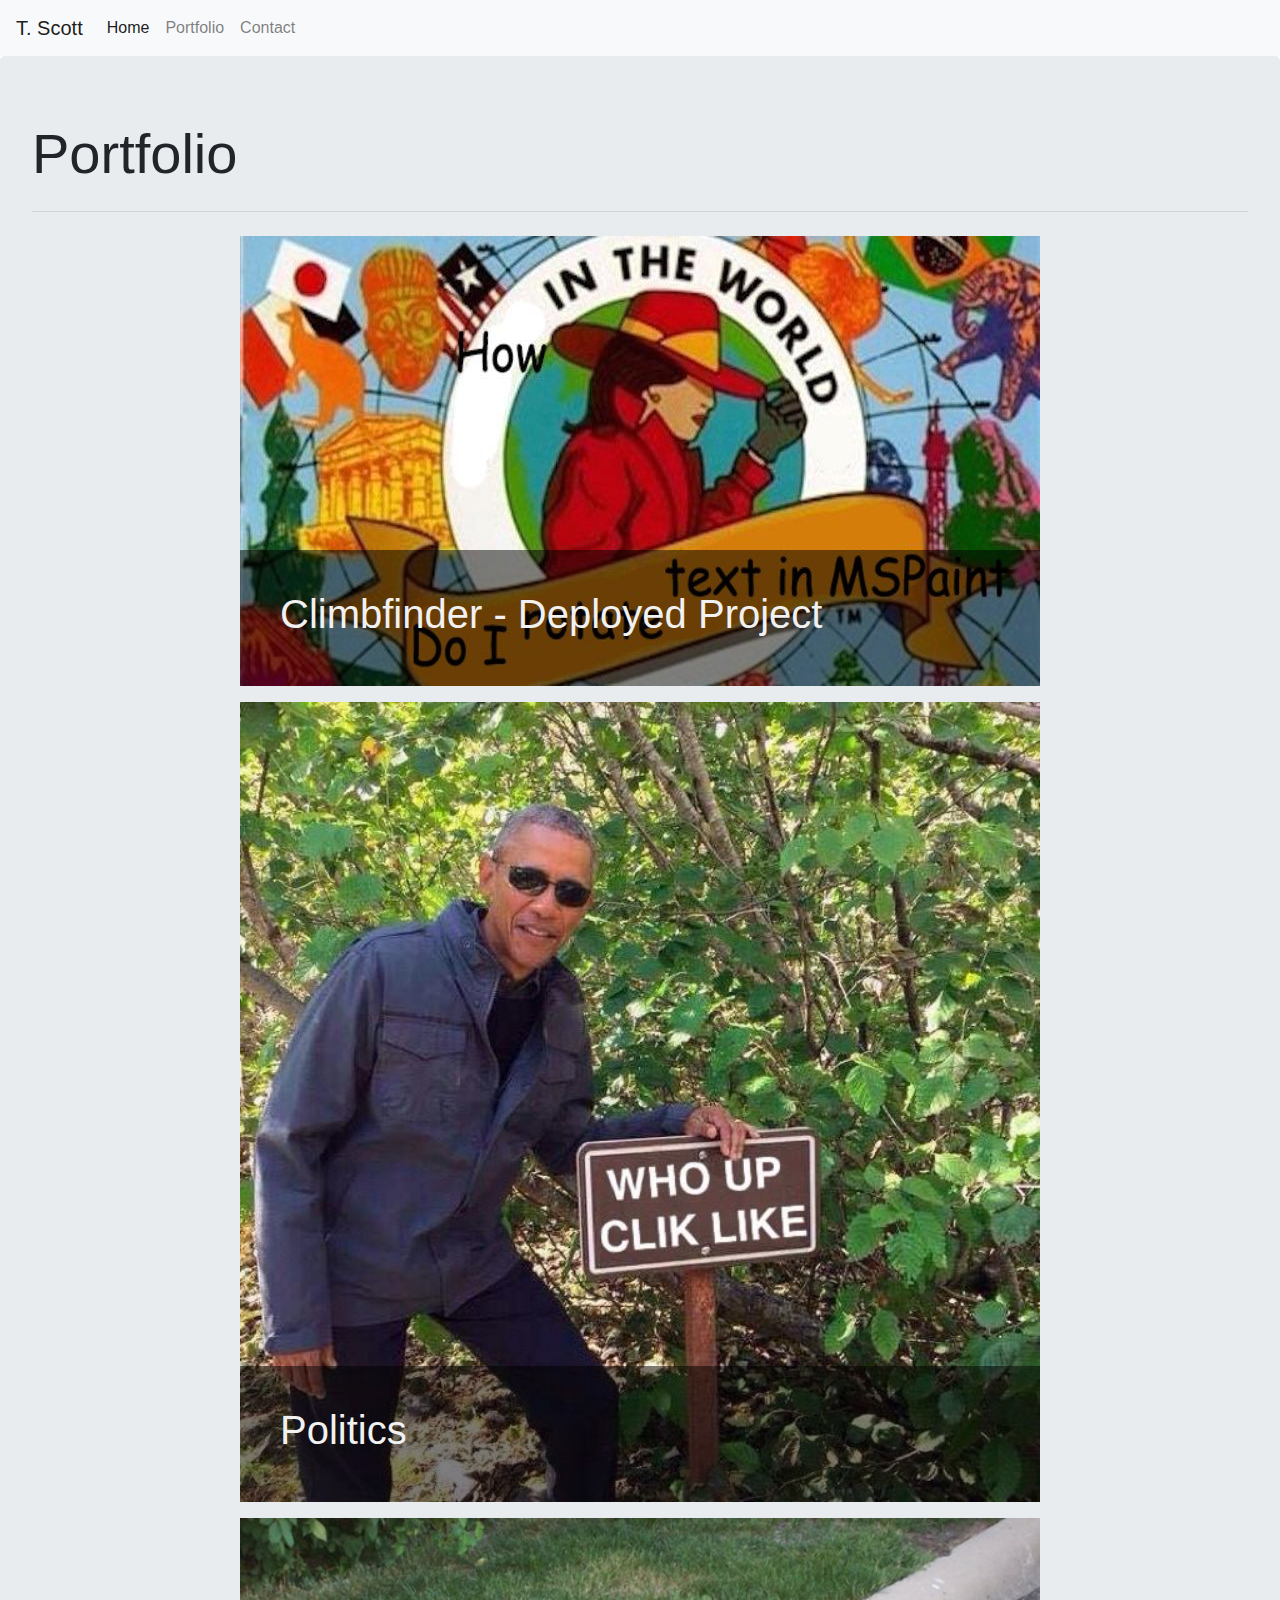
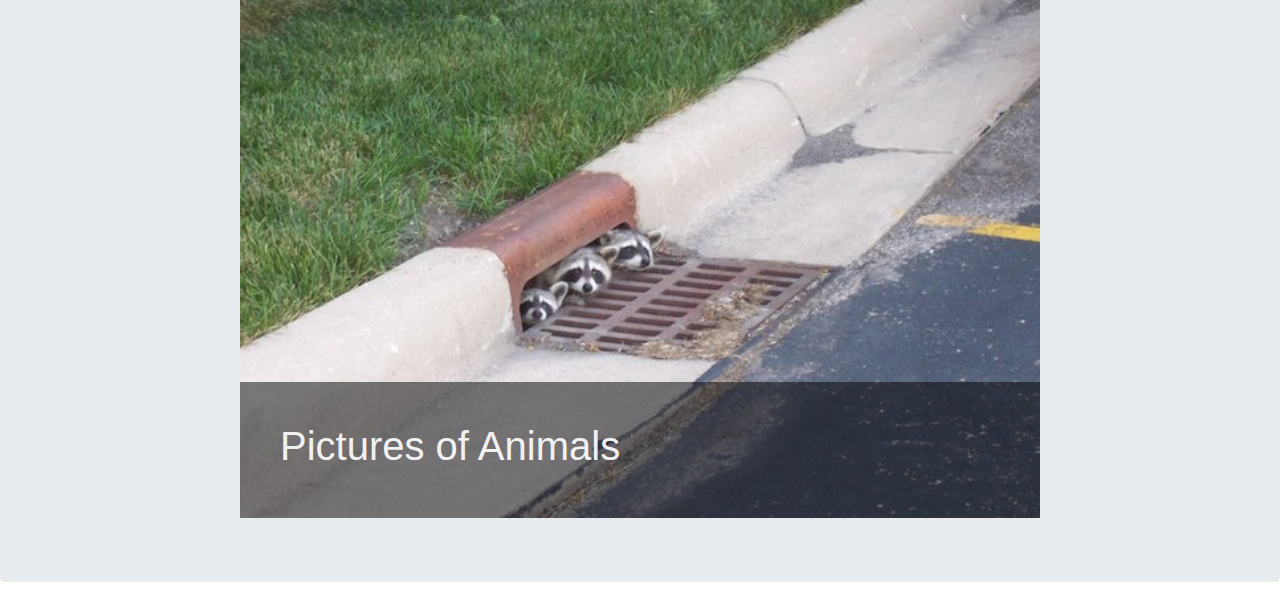
==== portfolio.html @ 841da81f "pulled files from 2homework for portfolio; fixed portfolio labels and added first link" ====
<!DOCTYPE html>
<html lang="en">
  <head>
    <meta charset="UTF-8" />
    <meta name="viewport" content="width=device-width, initial-scale=1.0" />
    <title>Portfolio - T. Scott</title>
    <link
      rel="stylesheet"
      href="https://maxcdn.bootstrapcdn.com/bootstrap/4.0.0/css/bootstrap.min.css"
    />
    <link rel="stylesheet" href="style.css" />
  </head>
  <body>
    <nav class="navbar navbar-expand-lg navbar-light bg-light">
      <a class="navbar-brand" href="#">T. Scott</a>
      <button
        class="navbar-toggler"
        type="button"
        data-toggle="collapse"
        data-target="#navbarSupportedContent"
        aria-controls="navbarSupportedContent"
        aria-expanded="false"
        aria-label="Toggle navigation"
      >
        <span class="navbar-toggler-icon"></span>
      </button>

      <div class="collapse navbar-collapse" id="navbarSupportedContent">
        <ul class="navbar-nav mr-auto">
          <li class="nav-item active">
            <a class="nav-link" href="index.html"
              >Home <span class="sr-only">(current)</span></a
            >
          </li>
          <li class="nav-item">
            <a class="nav-link" href="portfolio.html">Portfolio</a>
          </li>
          <li class="nav-item">
            <a class="nav-link" href="contact.html">Contact</a>
          </li>
        </ul>
      </div>
    </nav>
    <div class="jumbotron">
      <h1 class="display-4">Portfolio</h1>
      <hr class="my-4" />
      <p></p>
      <a href="https://josephtorres1.github.io/Project-1/">
        <div class="container">
          <img
            src="imgs\carsan.jpg"
            alt="carmen sandiego paint.exe meme"
            style="width: 100%;"
          />
          <div class="content">
            <h1>Climbfinder - Deployed Project</h1>
          </div>
        </div>
      </a>
      <p></p>
      <div class="container">
        <img
          src="imgs\obasign.jpg"
          alt="obama leaning on a sign"
          style="width: 100%;"
        />
        <div class="content">
          <h1>Politics</h1>
        </div>
      </div>
      <p></p>
      <div class="container">
        <img
          src="imgs\racdrain.jpg"
          alt="raccoons coming out of a drain"
          style="width: 100%;"
        />
        <div class="content">
          <h1>Pictures of Animals</h1>
        </div>
      </div>
    </div>
  </body>
</html>
---- style.css ----
.h1 {
  font-size: 40px;
}
.container {
  position: relative;
  max-width: 800px; /* Maximum width */
  margin: 0 auto; /* Center it */
  padding: 0;
}

.container .content {
  position: absolute; /* Position the background text */
  bottom: 0; /* At the bottom. Use top:0 to append it to the top */
  background: rgb(0, 0, 0); /* Fallback color */
  background: rgba(0, 0, 0, 0.5); /* Black background with 0.5 opacity */
  color: #f1f1f1; /* Grey text */
  width: 100%; /* Full width */
  padding: 5%; /* Some padding */
}
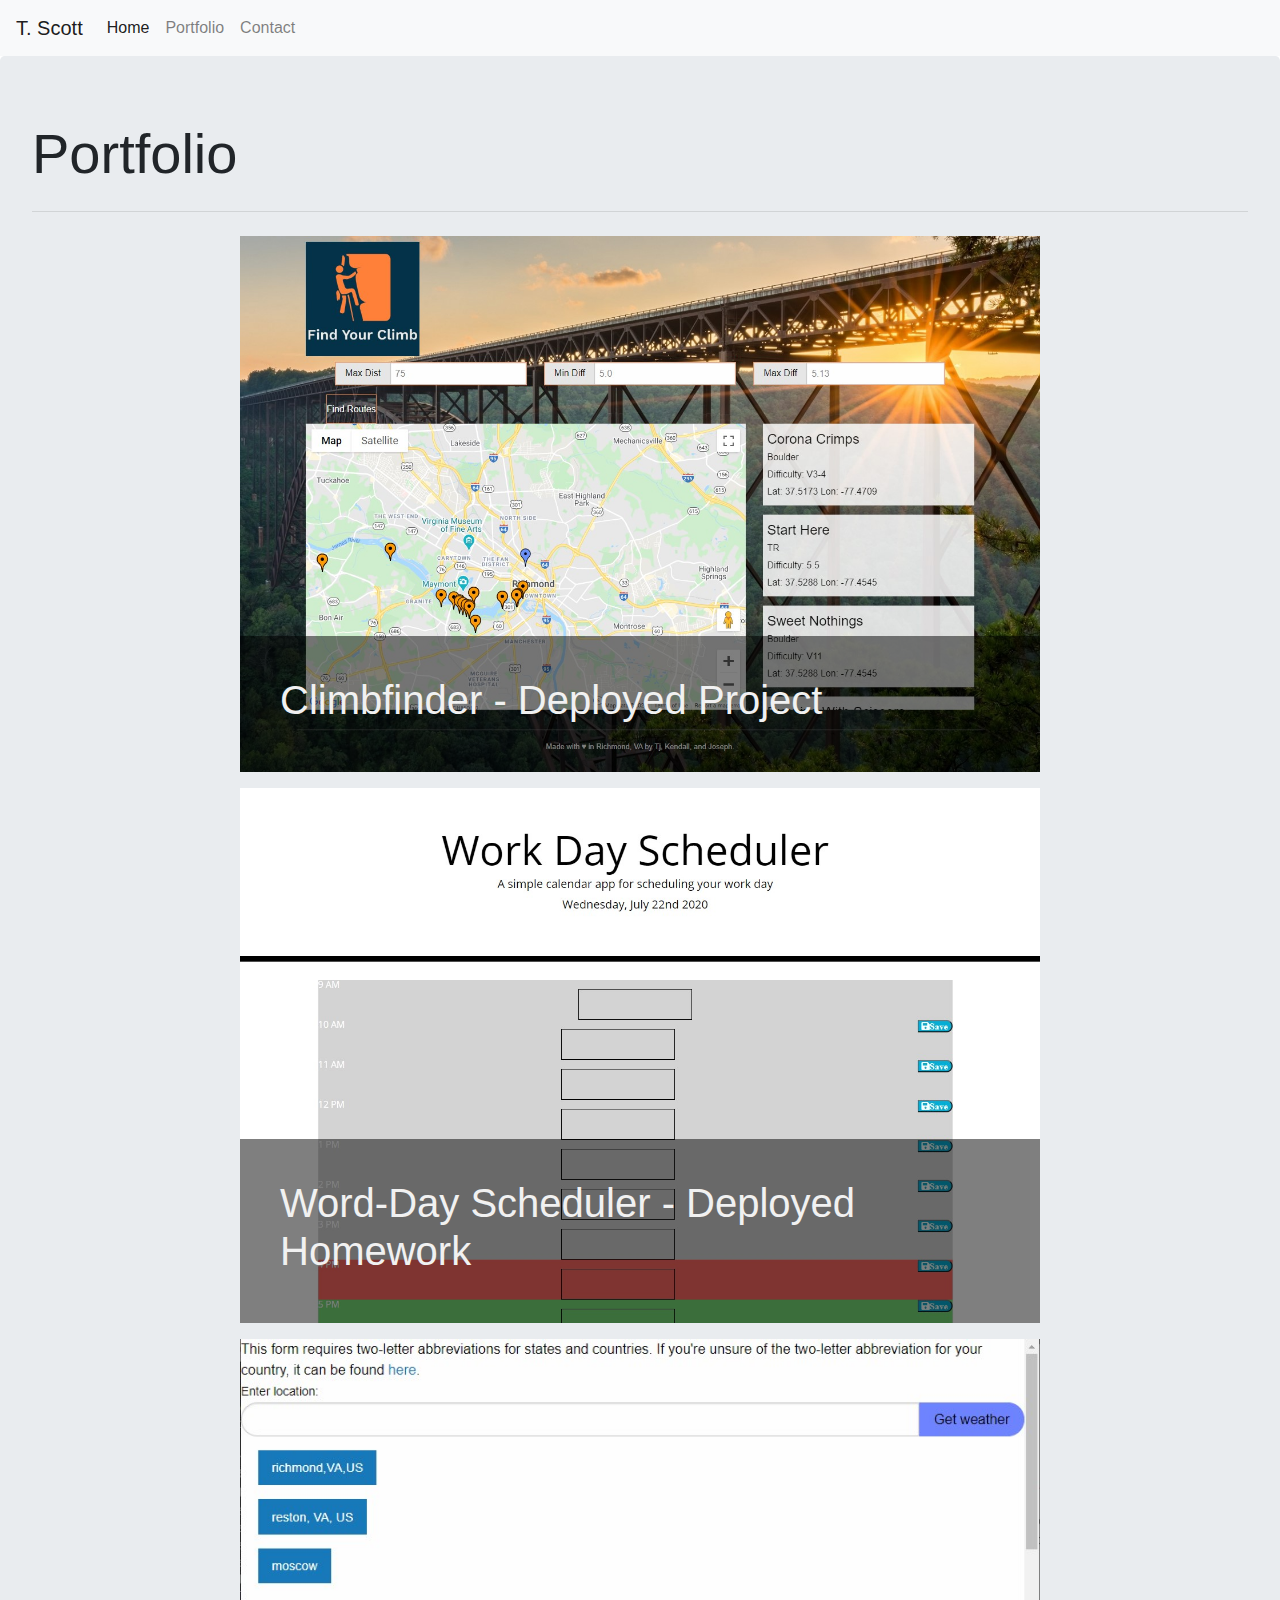
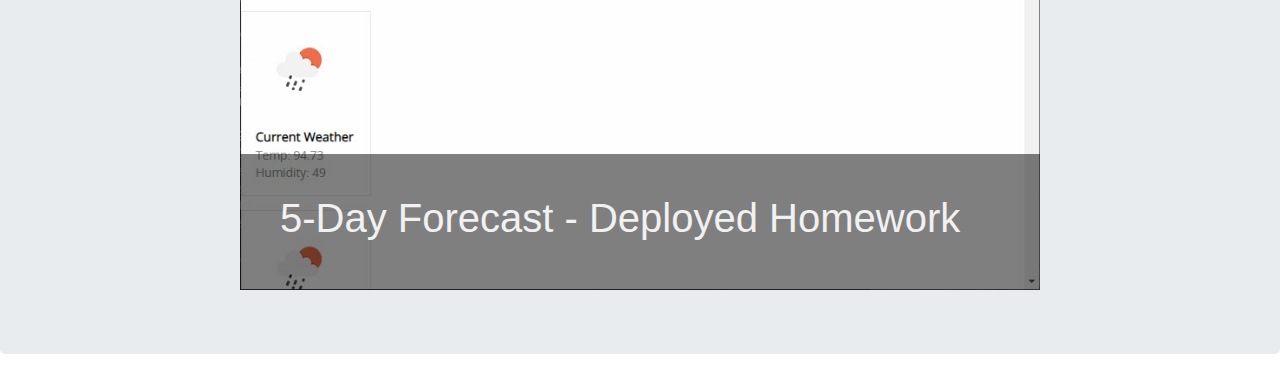
==== commit 0653e3bc: "added deployment screenshots, all links live" ====
--- a/portfolio.html
+++ b/portfolio.html
@@ -48,7 +48,7 @@
       <a href="https://josephtorres1.github.io/Project-1/">
         <div class="container">
           <img
-            src="imgs\carsan.jpg"
+            src="assets\deploymentsimgs\project1 scrnshot.jpg"
             alt="carmen sandiego paint.exe meme"
             style="width: 100%;"
           />
@@ -58,27 +58,31 @@
         </div>
       </a>
       <p></p>
-      <div class="container">
-        <img
-          src="imgs\obasign.jpg"
-          alt="obama leaning on a sign"
-          style="width: 100%;"
-        />
-        <div class="content">
-          <h1>Politics</h1>
+      <a href="https://garshtoshteles.github.io/5homework/">
+        <div class="container">
+          <img
+            src="assets\deploymentsimgs\workdayscrnsht.jpg"
+            alt="obama leaning on a sign"
+            style="width: 100%;"
+          />
+          <div class="content">
+            <h1>Word-Day Scheduler - Deployed Homework</h1>
+          </div>
         </div>
-      </div>
+      </a>
       <p></p>
-      <div class="container">
-        <img
-          src="imgs\racdrain.jpg"
-          alt="raccoons coming out of a drain"
-          style="width: 100%;"
-        />
-        <div class="content">
-          <h1>Pictures of Animals</h1>
+      <a href="https://garshtoshteles.github.io/6homework/">
+        <div class="container">
+          <img
+            src="assets\deploymentsimgs\weatherscrnsht.jpg"
+            alt="screenshot of weatherr forecast page"
+            style="width: 100%;"
+          />
+          <div class="content">
+            <h1>5-Day Forecast - Deployed Homework</h1>
+          </div>
         </div>
-      </div>
+      </a>
     </div>
   </body>
 </html>
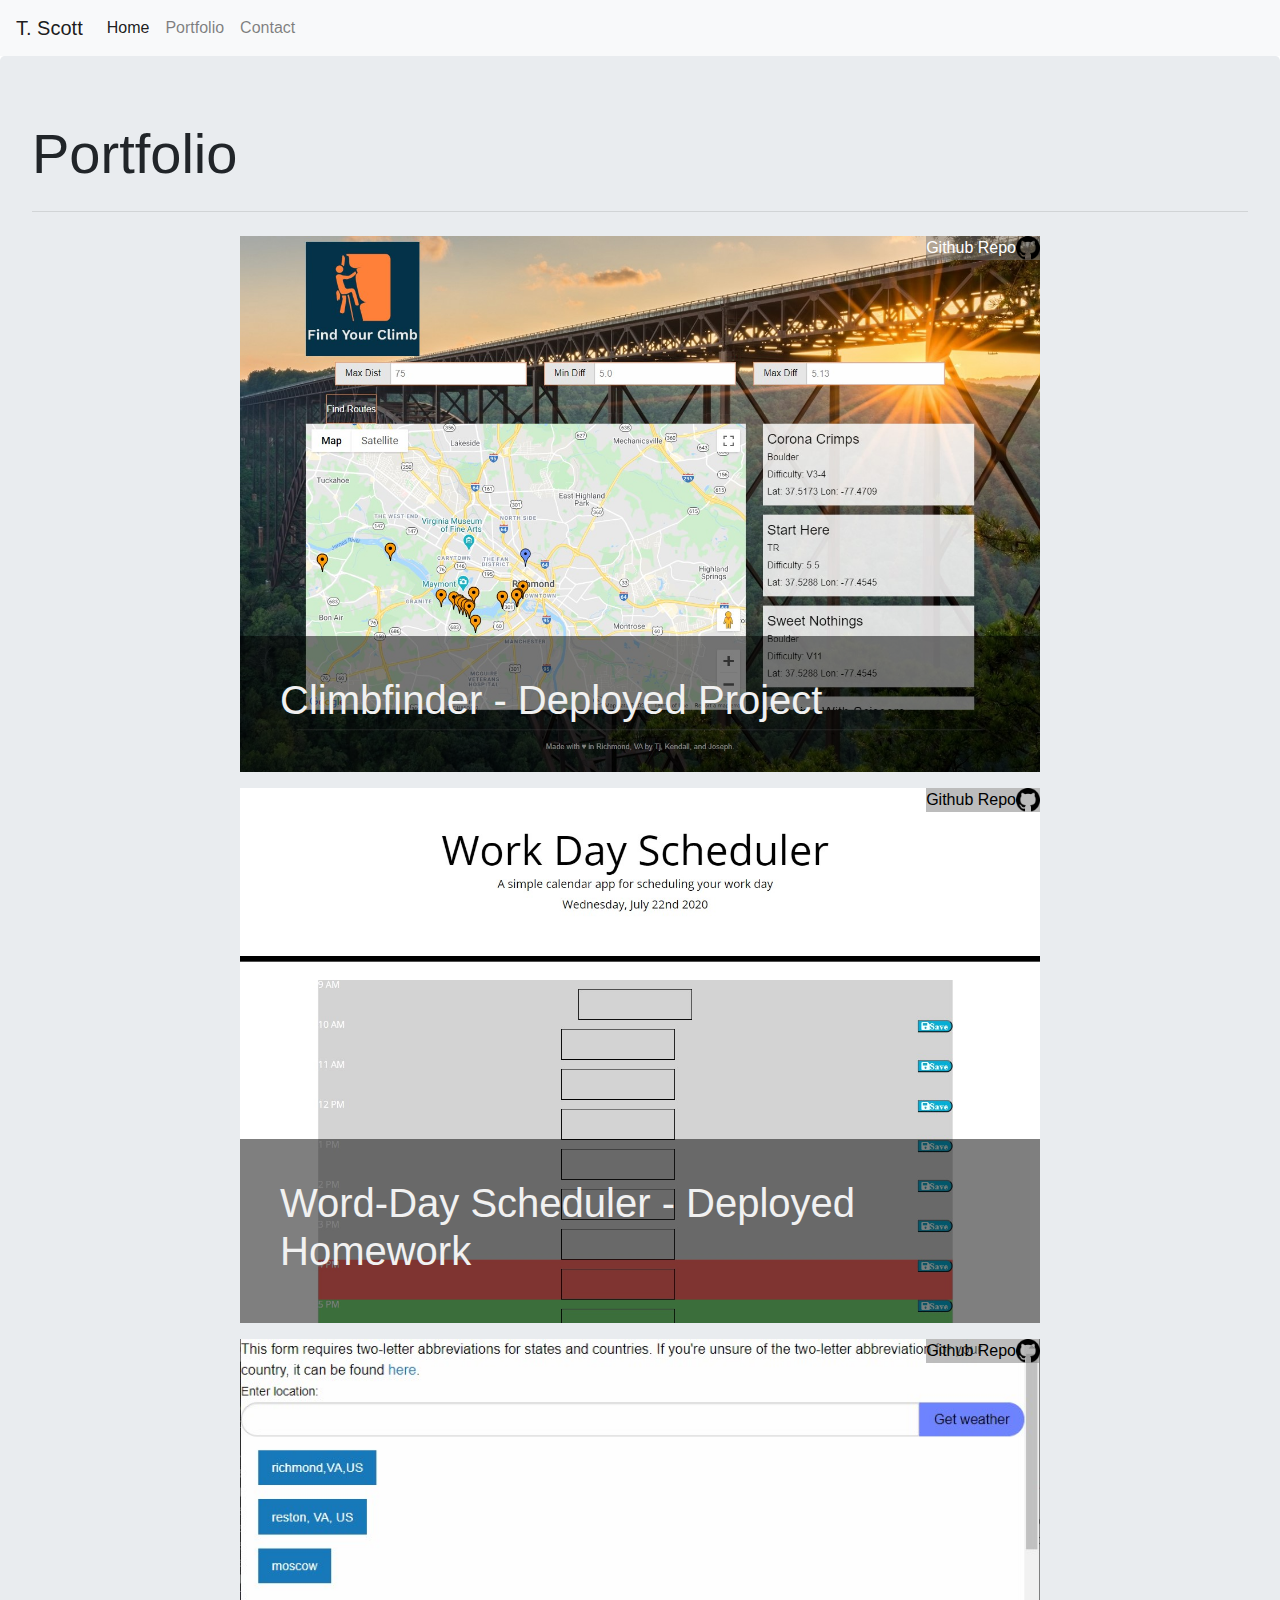
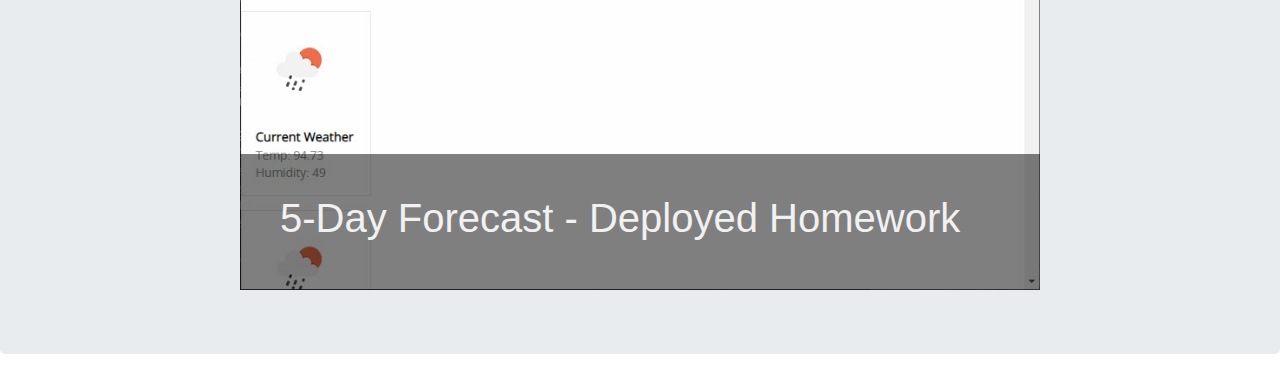
==== commit b275a2ff: "modifying contact page, got github links to be on portfolio" ====
--- a/portfolio.html
+++ b/portfolio.html
@@ -49,9 +49,12 @@
         <div class="container">
           <img
             src="assets\deploymentsimgs\project1 scrnshot.jpg"
-            alt="carmen sandiego paint.exe meme"
             style="width: 100%;"
           />
+          <a href="https://github.com/Josephtorres1/Project-1" class="icona">
+            Github Repo
+            <img src="assets\githubicon.png" class="giticon" />
+          </a>
           <div class="content">
             <h1>Climbfinder - Deployed Project</h1>
           </div>
@@ -65,6 +68,13 @@
             alt="obama leaning on a sign"
             style="width: 100%;"
           />
+          <a
+            href="https://github.com/garshtoshteles/5homework"
+            class="icona icona23"
+          >
+            Github Repo
+            <img src="assets\githubicon.png" class="giticon" />
+          </a>
           <div class="content">
             <h1>Word-Day Scheduler - Deployed Homework</h1>
           </div>
@@ -78,6 +88,13 @@
             alt="screenshot of weatherr forecast page"
             style="width: 100%;"
           />
+          <a
+            href="https://github.com/garshtoshteles/6homework"
+            class="icona icona23"
+          >
+            Github Repo
+            <img src="assets\githubicon.png" class="giticon" />
+          </a>
           <div class="content">
             <h1>5-Day Forecast - Deployed Homework</h1>
           </div>
--- a/style.css
+++ b/style.css
@@ -17,3 +17,30 @@
   width: 100%; /* Full width */
   padding: 5%; /* Some padding */
 }
+
+.giticon {
+  position: absolute;
+  width: 24px;
+  height: 24px;
+  background: rgba(122, 122, 122, 0.5);
+}
+
+.icona {
+  right: 24px;
+  top: 0px;
+  position: absolute;
+  white-space: nowrap;
+  color: white;
+  background: rgba(122, 122, 122, 0.5);
+}
+
+.icona23 {
+  color: black;
+  background: rgba(122, 122, 122, 0.5);
+}
+
+.card {
+  display: flex;
+  margin: 0;
+  justify-content: space-around;
+}
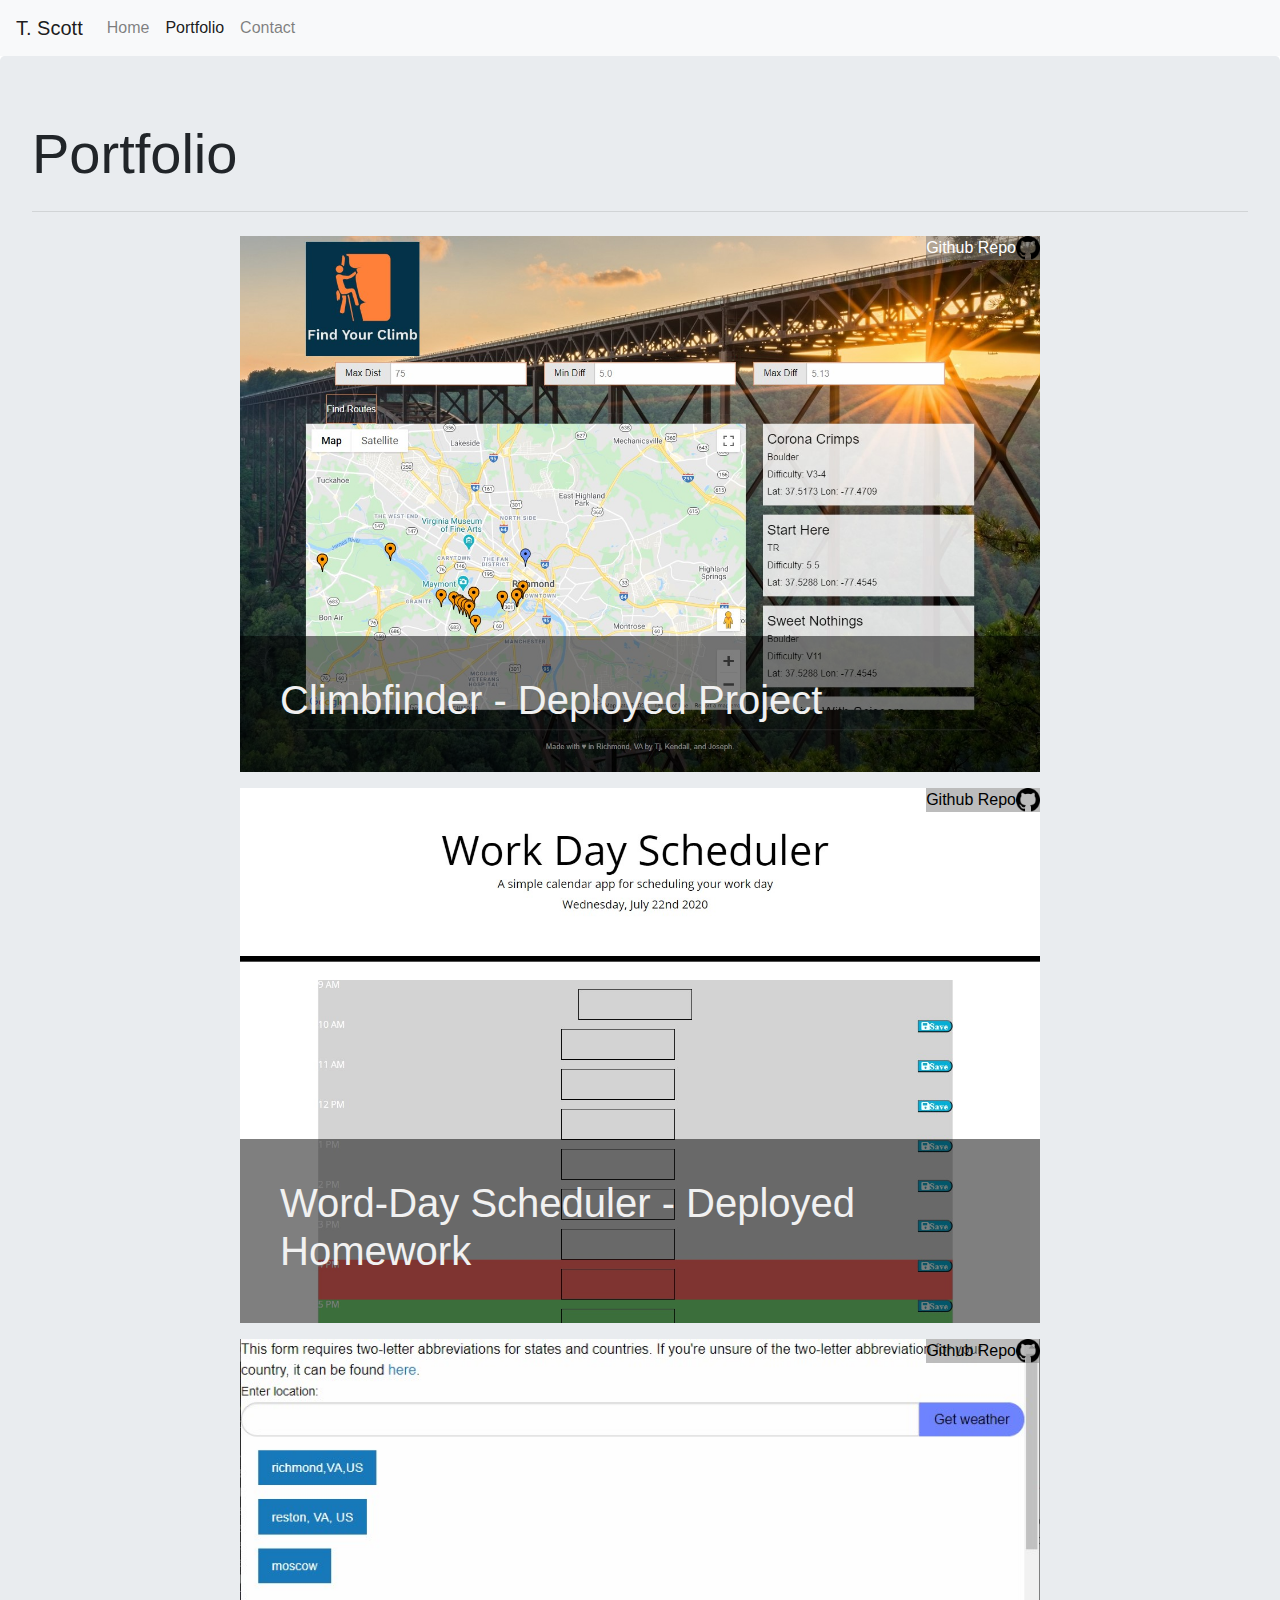
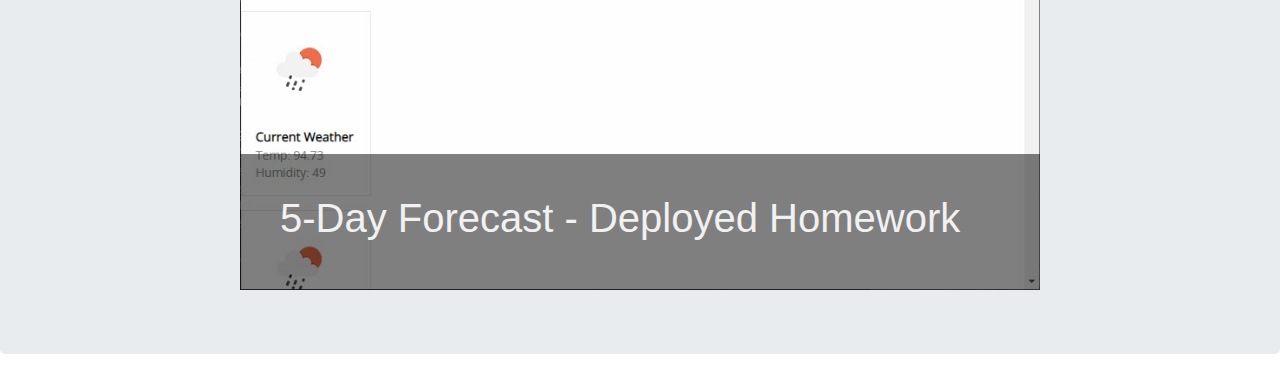
==== commit 914e87f1: "added screenshots for contact cards, added pdf, got contact cards live" ====
--- a/portfolio.html
+++ b/portfolio.html
@@ -27,12 +27,10 @@
 
       <div class="collapse navbar-collapse" id="navbarSupportedContent">
         <ul class="navbar-nav mr-auto">
+          <li class="nav-item">
+            <a class="nav-link" href="index.html">Home</a>
+          </li>
           <li class="nav-item active">
-            <a class="nav-link" href="index.html"
-              >Home <span class="sr-only">(current)</span></a
-            >
-          </li>
-          <li class="nav-item">
             <a class="nav-link" href="portfolio.html">Portfolio</a>
           </li>
           <li class="nav-item">
--- a/style.css
+++ b/style.css
@@ -40,6 +40,10 @@
 }
 
 .card {
+  margin: 20px;
+}
+
+.row {
   display: flex;
   margin: 0;
   justify-content: space-around;
